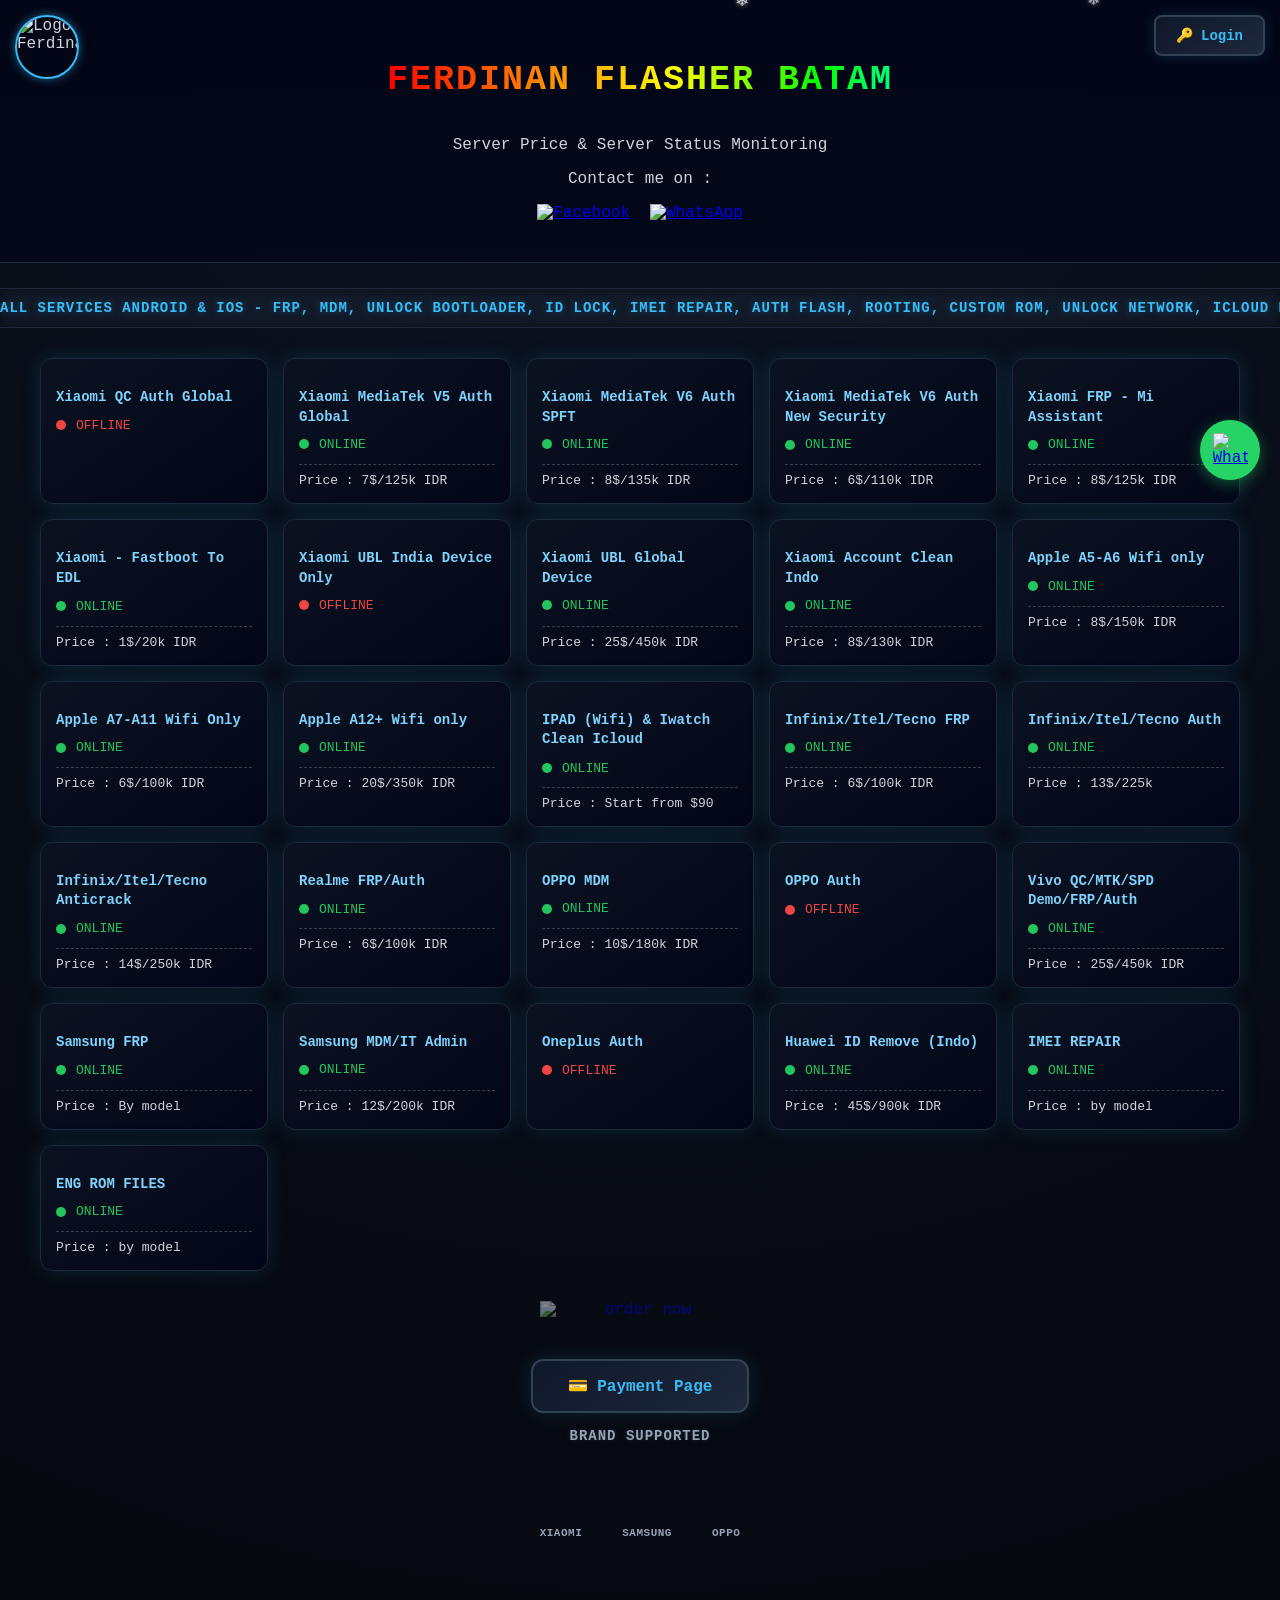
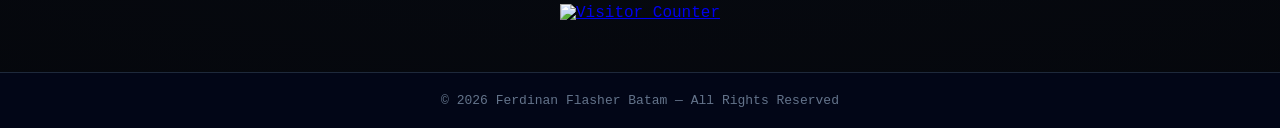
==== index.html @ 13a70eda "Update index.html" ====
<!DOCTYPE html>
<html lang="id">
<head>
    <meta charset="UTF-8">
    <meta name="viewport" content="width=device-width, initial-scale=1.0">
    <title>Ferdinan Flasher</title>
    <!-- Menghubungkan file CSS Eksternal -->
    <link rel="stylesheet" href="style.css">
</head>
<body>

    <!-- Background Player YouTube -->
    <div id="yt-background-player"></div>

    <!-- Logo Pojok Kiri Atas -->
    <img src="https://raw.githubusercontent.com/ferdinanflash/home/refs/heads/main/FB_IMG_1781070367755.jpg" alt="Logo Ferdinan" class="fixed-logo">

    <!-- Tombol Login Pojok Kanan Atas -->
    <a href="https://ferdinanflash.github.io/home/library" target="_blank" class="fixed-login-btn">
        🔑 Login
    </a>

    <!-- Header Section -->
    <div class="header">
        <div class="fire-wrapper">
            <h1 class="running-rgb-fire">Ferdinan Flasher Batam</h1>
        </div>
        <p>Server Price & Server Status Monitoring</p>
        <p>Contact me on :</p>
        
        <div class="social-media-container">
            <div class="social-media-row">
                <!-- Tombol Facebook -->
                <a href="https://facebook.com/GANTI_DENGAN_LINK_FB_KAMU" target="_blank" title="Facebook Ferdinan Flasher" class="social-btn">
                    <img src="https://upload.wikimedia.org/wikipedia/commons/b/b9/2023_Facebook_icon.svg" alt="Facebook">
                </a>

                <!-- Tombol WhatsApp -->
                <a href="https://wa.me/+6287846414300" target="_blank" title="WhatsApp Ferdinan Flasher" class="social-btn">
                    <img src="https://upload.wikimedia.org/wikipedia/commons/6/6b/WhatsApp.svg" alt="WhatsApp">
                </a>
            </div>
        </div>
    </div>

    <!-- Teks Berjalan (Marquee) -->
    <div class="marquee-container">
        <div class="marquee-content">
            ALL SERVICES ANDROID & IOS - FRP, MDM, UNLOCK BOOTLOADER, ID LOCK, IMEI REPAIR, AUTH FLASH, ROOTING, CUSTOM ROM, UNLOCK NETWORK, ICLOUD BYPASS     &nbsp;&bull;&nbsp; 
            ALL SERVICES ANDROID & IOS - FRP, MDM, UNLOCK BOOTLOADER, ID LOCK, IMEI REPAIR, AUTH FLASH, ROOTING, CUSTOM ROM, UNLOCK NETWORK, ICLOUD BYPASS &nbsp;&bull;&nbsp;
        </div>
    </div>

    <!-- Kontainer Utama List Layanan / Card -->
    <div class="container">
        <!-- === GRUP XIAOMI === -->
        <div class="card" style="animation-delay:0s">
            <h3>Xiaomi QC Auth Global</h3>
            <div class="status-row"><span class="led"></span><span class="status-text">OFFLINE</span></div>
            <div class="price">Price : 10$/180k IDR</div>
        </div>
        <div class="card" style="animation-delay:0.08s">
            <h3>Xiaomi MediaTek V5 Auth Global</h3>
            <div class="status-row"><span class="led"></span><span class="status-text">ONLINE</span></div>
            <div class="price">Price : 7$/125k IDR</div>
        </div>
        <div class="card" style="animation-delay:0.16s">
            <h3>Xiaomi MediaTek V6 Auth SPFT</h3>
            <div class="status-row"><span class="led"></span><span class="status-text">ONLINE</span></div>
            <div class="price">Price : 8$/135k IDR</div>
        </div>
        <div class="card" style="animation-delay:0.24s">
            <h3>Xiaomi MediaTek V6 Auth New Security</h3>
            <div class="status-row"><span class="led"></span><span class="status-text">ONLINE</span></div>
            <div class="price">Price : 6$/110k IDR</div>
        </div>
        <div class="card" style="animation-delay:0.32s">
            <h3>Xiaomi FRP - Mi Assistant</h3>
            <div class="status-row"><span class="led"></span><span class="status-text">ONLINE</span></div>
            <div class="price">Price : 8$/125k IDR</div>
        </div>
        <div class="card" style="animation-delay:0.4s">
            <h3>Xiaomi - Fastboot To EDL</h3>
            <div class="status-row"><span class="led"></span><span class="status-text">ONLINE</span></div>
            <div class="price">Price : 1$/20k IDR</div>
        </div>
        <div class="card" style="animation-delay:0.48s">
            <h3>Xiaomi UBL India Device Only</h3>
            <div class="status-row"><span class="led"></span><span class="status-text">OFFLINE</span></div>
            <div class="price">Price : 7$</div>
        </div>
        <div class="card" style="animation-delay:0.56s">
            <h3>Xiaomi UBL Global Device</h3>
            <div class="status-row"><span class="led"></span><span class="status-text">ONLINE</span></div>
            <div class="price">Price : 25$/450k IDR</div>
        </div>
        <div class="card" style="animation-delay:0.64s">
            <h3>Xiaomi Account Clean Indo</h3>
            <div class="status-row"><span class="led"></span><span class="status-text">ONLINE</span></div>
            <div class="price">Price : 8$/130k IDR</div>
        </div>

        <!-- === GRUP APPLE === -->
        <div class="card" style="animation-delay:0.72s">
            <h3>Apple A5-A6 Wifi only</h3>
            <div class="status-row"><span class="led"></span><span class="status-text">ONLINE</span></div>
            <div class="price">Price : 8$/150k IDR</div>
        </div>
        <div class="card" style="animation-delay:0.8s">
            <h3>Apple A7-A11 Wifi Only</h3>
            <div class="status-row"><span class="led"></span><span class="status-text">ONLINE</span></div>
            <div class="price">Price : 6$/100k IDR</div>
        </div>
        <div class="card" style="animation-delay:0.88s; cursor: pointer;" onclick="alert('Keterangan Apple A12+ Wifi:\n\n✔️ Only Support Hello Screen up to 18.7.2/26.1\n❌ Passcode Tidak Didukung')">
            <h3>Apple A12+ Wifi only</h3>
            <div class="status-row"><span class="led"></span><span class="status-text">ONLINE</span></div>
            <div class="price">Price : 20$/350k IDR</div>
        </div>
        <div class="card" style="animation-delay:0.96s">
            <h3>IPAD (Wifi) & Iwatch Clean Icloud</h3>
            <div class="status-row"><span class="led"></span><span class="status-text">ONLINE</span></div>
            <div class="price">Price : Start from $90</div>
        </div>

        <!-- === GRUP INFINIX / ITEL / TECNO === -->
        <div class="card" style="animation-delay:1.04s">
            <h3>Infinix/Itel/Tecno FRP</h3>
            <div class="status-row"><span class="led"></span><span class="status-text">ONLINE</span></div>
            <div class="price">Price : 6$/100k IDR</div>
        </div>
        <div class="card" style="animation-delay:1.12s">
            <h3>Infinix/Itel/Tecno Auth</h3>
            <div class="status-row"><span class="led"></span><span class="status-text">ONLINE</span></div>
            <div class="price">Price : 13$/225k</div>
        </div>
        <div class="card" style="animation-delay:1.2s">
            <h3>Infinix/Itel/Tecno Anticrack</h3>
            <div class="status-row"><span class="led"></span><span class="status-text">ONLINE</span></div>
            <div class="price">Price : 14$/250k IDR</div>
        </div>

        <!-- === GRUP OPPO & REALME === -->
        <div class="card" style="animation-delay:1.28s">
            <h3>Realme FRP/Auth</h3>
            <div class="status-row"><span class="led"></span><span class="status-text">ONLINE</span></div>
            <div class="price">Price : 6$/100k IDR</div>
        </div>
        <div class="card" style="animation-delay:1.36s">
            <h3>OPPO MDM</h3>
            <div class="status-row"><span class="led"></span><span class="status-text">ONLINE</span></div>
            <div class="price">Price : 10$/180k IDR</div>
        </div>
        <div class="card" style="animation-delay:1.44s">
            <h3>OPPO Auth</h3>
            <div class="status-row"><span class="led"></span><span class="status-text">OFFLINE</span></div>
            <div class="price">Price : 60$</div>
        </div>

        <!-- === GRUP VIVO === -->
        <div class="card" style="animation-delay:1.52s">
            <h3>Vivo QC/MTK/SPD Demo/FRP/Auth</h3>
            <div class="status-row"><span class="led"></span><span class="status-text">ONLINE</span></div>
            <div class="price">Price : 25$/450k IDR</div>
        </div>

        <!-- === GRUP SAMSUNG === -->
        <div class="card" style="animation-delay:1.6s">
            <h3>Samsung FRP</h3>
            <div class="status-row"><span class="led"></span><span class="status-text">ONLINE</span></div>
            <div class="price">Price : By model</div>
        </div>
        <div class="card" style="animation-delay:1.68s">
            <h3>Samsung MDM/IT Admin</h3>
            <div class="status-row"><span class="led"></span><span class="status-text">ONLINE</span></div>
            <div class="price">Price : 12$/200k IDR</div>
        </div>

        <!-- === BRAND LAIN & SERVICES UMUM === -->
        <div class="card" style="animation-delay:1.76s">
            <h3>Oneplus Auth</h3>
            <div class="status-row"><span class="led"></span><span class="status-text">OFFLINE</span></div>
            <div class="price">Price : By model</div>
        </div>
        <div class="card" style="animation-delay:1.84s">
            <h3>Huawei ID Remove (Indo)</h3>
            <div class="status-row"><span class="led"></span><span class="status-text">ONLINE</span></div>
            <div class="price">Price : 45$/900k IDR</div>
        </div>
        <div class="card" style="animation-delay:1.92s">
            <h3>IMEI REPAIR</h3>
            <div class="status-row"><span class="led"></span><span class="status-text">ONLINE</span></div>
            <div class="price">Price : by model</div>
        </div>
        <div class="card" style="animation-delay:2s">
            <h3>ENG ROM FILES</h3>
            <div class="status-row"><span class="led"></span><span class="status-text">ONLINE</span></div>
            <div class="price">Price : by model</div>
        </div>
    </div> 

    <!-- CTA Order GIF Banner -->
    <div class="order-banner-container">
        <a href="https://wa.me/+6287846414300" target="_blank">
            <img src="https://media1.giphy.com/media/v1.Y2lkPTc5MGI3NjExbWU4ajhjNzJ3ZTUwMXQ1ZGpicXI4NWhmcGw2NDlpZXA4bmI4ZnlrdiZlcD12MV9pbnRlcm5hbF9naWZfYnlfaWQmY3Q9Zw/f7BCWwgz5KaiY0tgpz/giphy.gif" alt="order now" class="order-now-gif">
        </a>
    </div>

    <!-- Bagian Pembayaran & Carousel Brand -->
    <div class="payment-page-container">
        <a href="https://ferdinanflash.github.io/home/Payment" target="_blank" class="btn-payment-page">
            💳 Payment Page
        </a>
        <div class="brand-title">
            Brand Supported
        </div>
    </div>

    <!-- Brand Carousel -->
    <div class="brand-carousel-container">
        <div class="brand-carousel-inner" id="brandCarousel">
            <div class="brand-group active">
                <div class="brand-item"><iconify-icon icon="simple-icons:xiaomi" style="color: #FF6700;"></iconify-icon><span>Xiaomi</span></div>
                <div class="brand-item"><iconify-icon icon="simple-icons:samsung" style="color: #1428A0;"></iconify-icon><span>Samsung</span></div>
                <div class="brand-item"><iconify-icon icon="simple-icons:oppo" style="color: #00925A;"></iconify-icon><span>OPPO</span></div>
            </div>
            <div class="brand-group">
                <div class="brand-item"><iconify-icon icon="simple-icons:oneplus" style="color: #F50514;"></iconify-icon><span>OnePlus</span></div>
                <div class="brand-item"><iconify-icon icon="simple-icons:realme" style="color: #FFC915;"></iconify-icon><span>Realme</span></div>
                <div class="brand-item"><iconify-icon icon="simple-icons:vivo" style="color: #415FFF;"></iconify-icon><span>Vivo</span></div>
            </div>
            <div class="brand-group">
                <div class="brand-item"><div class="logo-infinix-custom">Infinix</div></div>
                <div class="brand-item">
                    <div class="logo-itel-box">
                        <svg class="itel-curve curve-top" viewBox="0 0 100 20">
                            <path d="M 5,18 Q 45,2 95,12" fill="none" stroke="#D61C23" stroke-width="2.5" stroke-linecap="round"/>
                        </svg>
                        <div class="logo-itel-text">itel</div>
                        <svg class="itel-curve curve-bottom" viewBox="0 0 100 25">
                            <path d="M 5,5 Q 55,22 80,10 L 50,22 L 40,12" fill="none" stroke="#D61C23" stroke-width="2.5" stroke-linecap="round" stroke-linejoin="round"/>
                        </svg>
                    </div>
                </div>
                <div class="brand-item">
                    <div class="logo-tecno-custom">
                        <svg viewBox="0 0 420 80" width="105" height="24">
                            <path d="M0,0 H50 V18 H34 V80 H16 V18 H0 Z M65,0 H115 V15 H83 V32 H110 V47 H83 V65 H115 V80 H65 Z M175,15 C160,15 148,25 148,40 C148,55 160,65 175,65 C188,65 195,58 198,52 L212,61 C205,73 192,80 174,80 C142,80 130,58 130,40 C130,22 145,0 175,0 C194,0 207,8 213,20 L198,30 C194,22 186,15 175,15 Z M228,0 H246 L278,46 V0 H296 V80 H280 L246,32 V80 H228 Z M320,40 C320,15 338,0 365,0 C392,0 410,15 410,40 C410,65 392,80 365,80 C338,80 320,65 320,40 Z M338,40 C338,55 348,65 365,65 C382,65 392,55 392,40 C392,25 382,15 365,15 C348,15 338,25 338,40 Z" fill="#0076E3"/>
                        </svg>
                    </div>
                </div>
            </div>
            <div class="brand-group">
                <div class="brand-item"><iconify-icon icon="simple-icons:asus" style="color: #00539B;"></iconify-icon><span>ASUS</span></div>
                <div class="brand-item"><iconify-icon icon="simple-icons:nothing" style="color: #FFFFFF;"></iconify-icon><span>Nothing</span></div>
                <div class="brand-item"><iconify-icon icon="simple-icons:lg" style="color: #A50034;"></iconify-icon><span>LG</span></div>
            </div>
            <div class="brand-group">
                <div class="brand-item"><iconify-icon icon="simple-icons:nokia" style="color: #1241C6;"></iconify-icon><span>Nokia</span></div>
                <div class="brand-item"><iconify-icon icon="simple-icons:huawei" style="color: #FF0000;"></iconify-icon><span>Huawei</span></div>
                <div class="brand-item"><iconify-icon icon="simple-icons:honor" style="color: #FFFFFF;"></iconify-icon><span>Honor</span></div>
            </div>
            <div class="brand-group">
                <div class="brand-item"><iconify-icon icon="simple-icons:sony" style="color: #FFFFFF;"></iconify-icon><span>Xperia</span></div>
                <div class="brand-item"><iconify-icon icon="simple-icons:zte" style="color: #005AA5;"></iconify-icon><span>ZTE</span></div>
                <div class="brand-item"><iconify-icon icon="simple-icons:apple" style="color: #D1D5DB;"></iconify-icon><span>Apple</span></div>
            </div>
            <div class="brand-group">
                <div class="brand-item"><iconify-icon icon="flat-color-icons:google" style="font-size: 38px;"></iconify-icon><span>Pixel</span></div>
                <div class="brand-item"><iconify-icon icon="simple-icons:motorola" style="color: #00AEEF;"></iconify-icon><span>Moto</span></div>
                <div class="brand-item"><iconify-icon icon="simple-icons:tcl" style="color: #E21919;"></iconify-icon><span>TCL</span></div>
            </div>
        </div>
    </div>

    <!-- Visitor Counter -->
    <div class="counter-wrapper">
        <a href="https://www.hitwebcounter.com/" target="_blank" rel="noopener">
            <img src="https://www.hitwebcounter.com/counter/counter.php?page=21504287&amp;style=0019&amp;nbdigits=5&amp;type=page" alt="Visitor Counter" decoding="async" class="counter-img" />
        </a>
    </div>

    <!-- Floating WhatsApp Button -->
    <a href="https://wa.me/+6287846414300" target="_blank" class="floating-wa-btn" title="Chat via WhatsApp">
        <img src="https://upload.wikimedia.org/wikipedia/commons/6/6b/WhatsApp.svg" alt="WhatsApp">
    </a>

    <!-- Footer -->
    <div class="footer">
        © 2026 Ferdinan Flasher Batam — All Rights Reserved
    </div>

    <!-- Element Wadah Salju JQuery/Vanila alternatif -->
    <div class="snow-container" id="snow"></div>

    <!-- Load CDN Icons & Logika Aplikasi JS -->
    <script src="https://code.iconify.design/iconify-icon/2.1.0/iconify-icon.min.js"></script>
        <script src="script.js?v=2"></script>
</body>
</html>
---- style.css ----
/* ==========================================
   GLOBAL STYLE & RESET
   ========================================== */
body {
    background: radial-gradient(circle at top, #0b1220, #05070c);
    color: #d1d5db;
    font-family: 'Segoe UI', monospace;
    margin: 0;
}

/* Kontainer Utama Salju */
.snow-container {
    position: fixed;
    top: 0;
    left: 0;
    width: 100%;
    height: 100%;
    z-index: 9999; 
    pointer-events: none; 
    overflow: hidden;
}

/* Butiran salju */
.snowflake {
    position: absolute;
    top: -10px;
    color: #fff;
    font-family: Arial, sans-serif;
    user-select: none;
    pointer-events: none;
    text-shadow: 0 0 5px rgba(255, 255, 255, 0.8); 
    animation: fall linear infinite;
}

@keyframes fall {
    0% { transform: translateY(0) translateX(0); opacity: 0; }
    10% { opacity: 1; }
    90% { opacity: 1; }
    100% { transform: translateY(105vh) translateX(50px); opacity: 0; }
}

/* ==========================================
   HEADER & FLOATING BUTTONS
   ========================================== */
.fixed-logo {
    position: fixed;
    top: 15px;
    left: 15px;
    z-index: 10000;
    width: 60px; 
    height: 60px;
    object-fit: cover;
    border-radius: 50%; 
    border: 2px solid #38bdf8;
    box-shadow: 0 0 10px rgba(56,189,248,.5);
}

.fixed-login-btn {
    position: fixed;
    top: 15px;
    right: 15px;
    z-index: 10000;
    display: inline-flex;
    align-items: center;
    gap: 8px;
    background: linear-gradient(145deg, #0f172a, #1e293b);
    color: #38bdf8;
    border: 2px solid #334155;
    padding: 10px 20px;
    font-size: 14px;
    font-weight: bold;
    text-decoration: none;
    border-radius: 8px;
    box-shadow: 0 0 15px rgba(56,189,248,.15);
    transition: all 0.3s ease;
}

.fixed-login-btn:hover {
    color: #fff;
    background: #0f172a;
    border-color: #38bdf8;
    transform: translateY(-2px);
    box-shadow: 0 0 20px rgba(56,189,248,.4);
}

.fixed-login-btn:active { transform: translateY(0); }

.header {
    text-align: center;
    padding: 40px 20px;
    background: linear-gradient(180deg, #020617, #020617cc);
    border-bottom: 1px solid #1e293b;
}

.social-media-container {
    margin-top: 15px; 
    display: flex; 
    flex-direction: column; 
    align-items: center; 
    gap: 5px;
}

.social-media-row {
    display: flex; 
    justify-content: center; 
    gap: 20px;
}

.social-btn {
    transition: transform 0.2s; 
    display: inline-block;
}

.social-btn:hover {
    transform: scale(1.1);
}

.social-btn img {
    width: 35px; 
    height: 35px; 
    vertical-align: middle;
}

/* RGB FIRE EFFECT */
.fire-wrapper {
    padding: 20px 0;
    display: inline-block;
}

.running-rgb-fire {
    font-size: 35px; 
    margin: 0;
    font-weight: 900;
    text-transform: uppercase;
    letter-spacing: 2px;
    position: relative;
    background: linear-gradient(to right, #ff0000, #ff7f00, #ffff00, #00ff00, #00ffff, #0000ff, #8b00ff, #ff0000);
    background-size: 200% auto;
    -webkit-background-clip: text;
    -webkit-text-fill-color: transparent;
    background-clip: text;
    text-fill-color: transparent;
    animation: runningLED 4s linear infinite, fireFlicker 1.5s ease-in-out infinite alternate;
}

@keyframes runningLED {
    0% { background-position: 0% center; }
    100% { background-position: 200% center; }
}

@keyframes fireFlicker {
    0% { text-shadow: 0 -2px 4px rgba(255, 80, 0, 0.6), 0 -4px 10px rgba(255, 150, 0, 0.4), 0 -10px 20px rgba(255, 200, 0, 0.2), 0 -16px 35px rgba(255, 0, 0, 0.4); }
    50% { text-shadow: 0 -3px 5px rgba(255, 80, 0, 0.7), 2px -6px 12px rgba(255, 130, 0, 0.5), -2px -12px 25px rgba(255, 220, 0, 0.3), 0 -22px 45px rgba(255, 50, 0, 0.5); }
    100% { text-shadow: 0 -1px 3px rgba(255, 80, 0, 0.6), -1px -5px 9px rgba(255, 160, 0, 0.4), 1px -8px 18px rgba(255, 180, 0, 0.2), 0 -14px 30px rgba(255, 0, 0, 0.3); }
}

/* MARQUEE RUNNING TEXT */
.marquee-container {
    width: 100%;
    overflow: hidden;
    white-space: nowrap;
    margin-top: 25px;
    background: rgba(30, 41, 59, 0.4); 
    border-top: 1px solid #1e293b;
    border-bottom: 1px solid #1e293b;
    padding: 10px 0;
    box-shadow: inset 0 0 10px rgba(0, 0, 0, 0.5);
}

.marquee-content {
    display: inline-block;
    font-size: 14px;
    font-weight: bold;
    color: #38bdf8; 
    letter-spacing: 1px;
    animation: marquee 25s linear infinite;
    text-shadow: 0 0 8px rgba(56, 189, 248, 0.3);
}

@keyframes marquee {
    0% { transform: translateX(0%); }
    100% { transform: translateX(-50%); }
}

/* ==========================================
   CONTAINER & CARDS LAYOUT
   ========================================== */
.container {
    max-width: 1200px;
    margin: 30px auto;
    padding: 0 20px;
    display: grid;
    grid-template-columns: repeat(auto-fill, minmax(210px, 1fr)); 
    gap: 15px; 
}

.card {
    background: linear-gradient(145deg, #0b1220, #020617);
    border: 1px solid #1e293b;
    border-radius: 12px;
    padding: 15px; 
    box-shadow: 0 0 20px rgba(56,189,248,.15);
    animation: fadeUp .6s ease forwards;
    transition: .3s;
    position: relative;
    overflow: hidden;
    opacity: 0;
}

@keyframes fadeUp {
    from { opacity:0; transform: translateY(25px); }
    to { opacity:1; transform: translateY(0); }
}

.card:hover {
    transform: translateY(-6px) scale(1.02);
    box-shadow: 0 0 30px rgba(56,189,248,.4);
    animation: breathe 1.6s infinite;
}

@keyframes breathe {
    0% { box-shadow: 0 0 15px rgba(56,189,248,.25); }
    50% { box-shadow: 0 0 35px rgba(56,189,248,.6); }
    100% { box-shadow: 0 0 15px rgba(56,189,248,.25); }
}

.card h3 {
    font-size: 14px; 
    color: #7dd3fc;
    margin-bottom: 10px;
    line-height: 1.4;
}

.price {
    margin-top: 12px;
    padding-top: 8px;
    border-top: 1px dashed #334155;
    font-size: 13px;
}

.price span { color: #60a5fa; }

/* Refleksi Cahaya Card */
.card::before {
    content: "";
    position: absolute;
    inset: 0;
    background: linear-gradient(120deg, transparent, rgba(56,189,248,0.15), transparent);
    transform: translateX(-100%);
    transition: 0.6s;
}
.card:hover::before { transform: translateX(100%); }

/* ==========================================
   STATUS INDICATOR (LED AUTOMATION)
   ========================================== */
.status-row {
    display: flex;
    align-items: center;
    gap: 10px;
    margin-top: 6px;
}

.led {
    width: 10px;
    height: 10px;
    border-radius: 50%;
    background: #64748b; 
}

.status-text { font-size: 13px; }

/* Dynamic Injected LED status via JS */
.led.online { background: #22c55e; animation: ledPulseGreen 1.5s infinite; }
.status-text.online { color: #22c55e; }

.led.offline { background: #ef4444; animation: ledPulseRed 1.5s infinite; }
.status-text.offline { color: #ef4444; }

@keyframes ledPulseGreen {
    0% { box-shadow: 0 0 5px #22c55e; }
    50% { box-shadow: 0 0 15px #22c55e, 0 0 30px #22c55e; }
    100% { box-shadow: 0 0 5px #22c55e; }
}
@keyframes ledPulseRed {
    0% { box-shadow: 0 0 5px #ef4444; }
    50% { box-shadow: 0 0 15px #ef4444, 0 0 30px #ef4444; }
    100% { box-shadow: 0 0 5px #ef4444; }
}

/* ==========================================
   PAYMENT & ORDER SECTION
   ========================================== */
.order-banner-container {
    text-align: center; 
    margin: 20px 0;
}

.order-now-gif {
    opacity: 0.5; 
    display: inline-block; 
    width: 200px;
}

.payment-page-container {
    text-align: center;
    margin: 40px auto;
    padding: 0 20px;
}

.btn-payment-page {
    display: inline-flex;
    align-items: center;
    gap: 10px;
    background: linear-gradient(145deg, #0f172a, #1e293b);
    color: #38bdf8;
    border: 2px solid #334155;
    padding: 15px 35px;
    font-size: 16px;
    font-weight: bold;
    text-decoration: none;
    border-radius: 12px;
    box-shadow: 0 0 20px rgba(56,189,248,.15);
    transition: all 0.3s ease;
}

.btn-payment-page:hover {
    color: #fff;
    background: #0f172a;
    border-color: #38bdf8;
    transform: translateY(-3px);
    box-shadow: 0 0 25px rgba(56,189,248,.5);
}

.btn-payment-page:active { transform: translateY(-1px); }

.brand-title {
    margin-top: 15px; 
    font-size: 14px; 
    font-weight: bold; 
    color: #94a3b8; 
    letter-spacing: 1px; 
    text-transform: uppercase; 
    text-shadow: 0 0 5px rgba(148, 163, 184, 0.2);
}

/* ==========================================
   BRAND LOGO CUSTOMS & CAROUSEL
   ========================================== */
.logo-infinix-custom {
    font-family: -apple-system, BlinkMacSystemFont, "Segoe UI", Roboto, Arial, sans-serif;
    font-size: 28px;
    font-weight: bold;
    color: #000000;
    letter-spacing: -0.5px;
    background: #ffffff;
    padding: 2px 14px;
    border-radius: 4px;
    box-shadow: 0 0 8px rgba(255,255,255,0.2);
}

.logo-itel-box {
    position: relative;
    width: 90px;
    height: 52px;
    display: flex;
    flex-direction: column;
    align-items: center;
    justify-content: center;
    background: #ffffff;
    border-radius: 6px;
    padding: 0 8px;
    box-shadow: 0 0 8px rgba(255,255,255,0.2);
}

.logo-itel-text {
    font-family: "Trebuchet MS", sans-serif;
    font-size: 24px;
    font-weight: bold;
    font-style: italic;
    color: #D61C23;
    letter-spacing: -1px;
    line-height: 1;
    margin-top: -2px;
}

.itel-curve { position: absolute; width: 85%; left: 7.5%; }
.curve-top { top: 4px; height: 12px; }
.curve-bottom { bottom: -1px; height: 16px; }

.logo-tecno-custom {
    background: #ffffff;
    padding: 8px 12px;
    border-radius: 4px;
    display: flex;
    align-items: center;
    justify-content: center;
    box-shadow: 0 0 8px rgba(255,255,255,0.2);
}

.brand-carousel-container {
    max-width: 500px;
    margin: 25px auto 30px auto;
    overflow: hidden;
    position: relative;
    height: 90px;
}

.brand-carousel-inner { position: relative; width: 100%; height: 100%; }

.brand-group {
    position: absolute;
    top: 0;
    left: 0;
    width: 100%;
    height: 100%;
    display: flex;
    justify-content: center;
    align-items: center;
    gap: 40px;
    opacity: 0;
    transform: scale(0.95);
    transition: opacity 0.6s ease-in-out, transform 0.6s ease-in-out;
    pointer-events: none;
}

.brand-group.active { opacity: 1; transform: scale(1); pointer-events: auto; }
.brand-item { display: flex; flex-direction: column; align-items: center; justify-content: center; transition: transform 0.3s; }
.brand-item:hover { transform: translateY(-5px); }
.brand-item iconify-icon { font-size: 38px; filter: drop-shadow(0 0 4px rgba(255, 255, 255, 0.15)); }
.brand-item span { color: #94a3b8; font-size: 11px; font-weight: 600; letter-spacing: 0.5px; text-transform: uppercase; margin-top: 8px; }

/* Counter styling */
.counter-wrapper {
    text-align: center;
    margin: 15px auto;
}
.counter-img {
    border: 0;
    max-width: 100%;
    height: auto;
}

/* ==========================================
   FLOATING WHATSAPP BUTTON (MENGAMBANG)
   ========================================== */
.floating-wa-btn {
    position: fixed;
    right: 20px;
    top: 50%;
    transform: translateY(-50%);
    z-index: 10005; 
    background-color: #25d366;
    width: 60px;
    height: 60px;
    border-radius: 50%;
    display: flex;
    align-items: center;
    justify-content: center;
    box-shadow: 0 4px 15px rgba(37, 211, 102, 0.4);
    transition: all 0.3s ease;
    animation: waBreathe 2s infinite;
}

.floating-wa-btn img { width: 35px; height: 35px; }
.floating-wa-btn:hover { background-color: #20ba5a; transform: translateY(-50%) scale(1.1); box-shadow: 0 4px 25px rgba(37, 211, 102, 0.7); }
.floating-wa-btn:active { transform: translateY(-50%) scale(0.95); }

@keyframes waBreathe {
    0% { box-shadow: 0 0 0 0 rgba(37, 211, 102, 0.5); }
    70% { box-shadow: 0 0 0 15px rgba(37, 211, 102, 0); }
    100% { box-shadow: 0 0 0 0 rgba(37, 211, 102, 0); }
}

.footer {
    margin-top: 50px;
    padding: 20px;
    text-align: center;
    border-top: 1px solid #1e293b;
    background: #020617;
    color: #64748b;
    font-size: 13px;
}

#yt-background-player {
    position: fixed;
    top: -9999px;
    left: -9999px;
    width: 0;
    height: 0;
    opacity: 0;
    pointer-events: none;
}


/* ==========================================
   RESPONSIVE MEDIA QUERIES (MOBILE SCREEN)
   ========================================== */
@media (max-width: 480px) {
    .fixed-logo { width: 45px; height: 45px; top: 10px; left: 10px; }
    .fixed-login-btn { padding: 6px 14px; font-size: 12px; top: 10px; right: 10px; }
    .brand-carousel-container { max-width: 100%; }
    .brand-group { gap: 20px; }
    .brand-item iconify-icon { font-size: 32px; }
    .brand-item span { font-size: 10px; }
    .logo-infinix-custom { font-size: 22px; padding: 2px 8px; }
    .logo-itel-box { width: 75px; height: 42px; }
    .logo-itel-text { font-size: 18px; }
    .logo-tecno-custom { padding: 6px 8px; }
    .logo-tecno-custom svg { width: 80px; height: 18px; }
    .floating-wa-btn { right: 15px; width: 50px; height: 50px; }
    .floating-wa-btn img { width: 28px; height: 28px; }
}
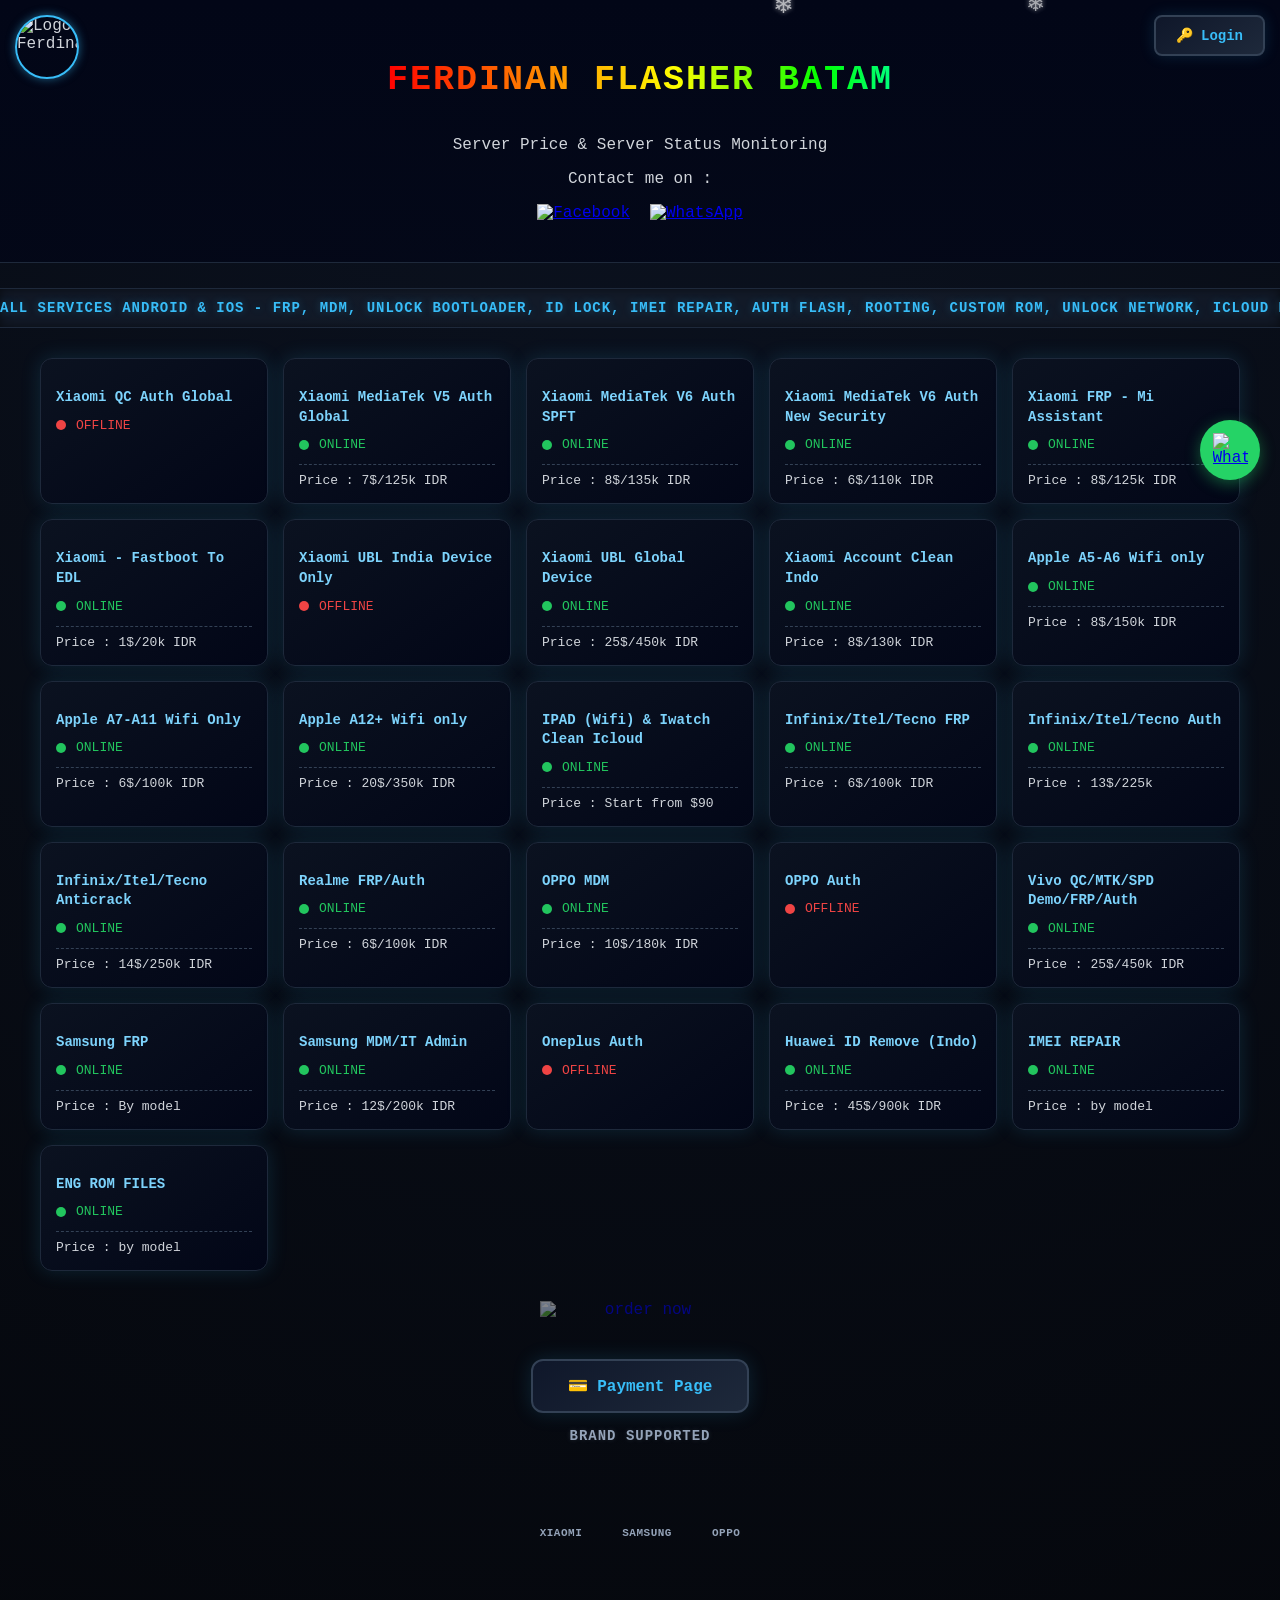
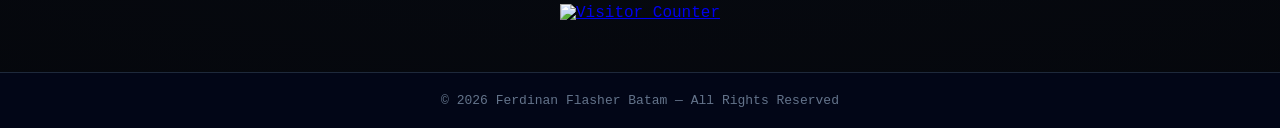
==== commit 47600910: "Update index.html" ====
--- a/index.html
+++ b/index.html
@@ -294,6 +294,6 @@
 
     <!-- Load CDN Icons & Logika Aplikasi JS -->
     <script src="https://code.iconify.design/iconify-icon/2.1.0/iconify-icon.min.js"></script>
-        <script src="script.js?v=2"></script>
+        <script src="script.js?v=3"></script>
 </body>
 </html>
--- a/style.css
+++ b/style.css
@@ -200,12 +200,13 @@
     border-radius: 12px;
     padding: 15px; 
     box-shadow: 0 0 20px rgba(56,189,248,.15);
-    animation: fadeUp .6s ease forwards;
+    animation: fadeUp .6s ease both; /* Diubah dari forwards menjadi both */
     transition: .3s;
     position: relative;
     overflow: hidden;
-    opacity: 0;
-}
+    opacity: 1; /* Diubah dari 0 menjadi 1 agar kartu tidak hilang saat di-klik */
+}
+
 
 @keyframes fadeUp {
     from { opacity:0; transform: translateY(25px); }
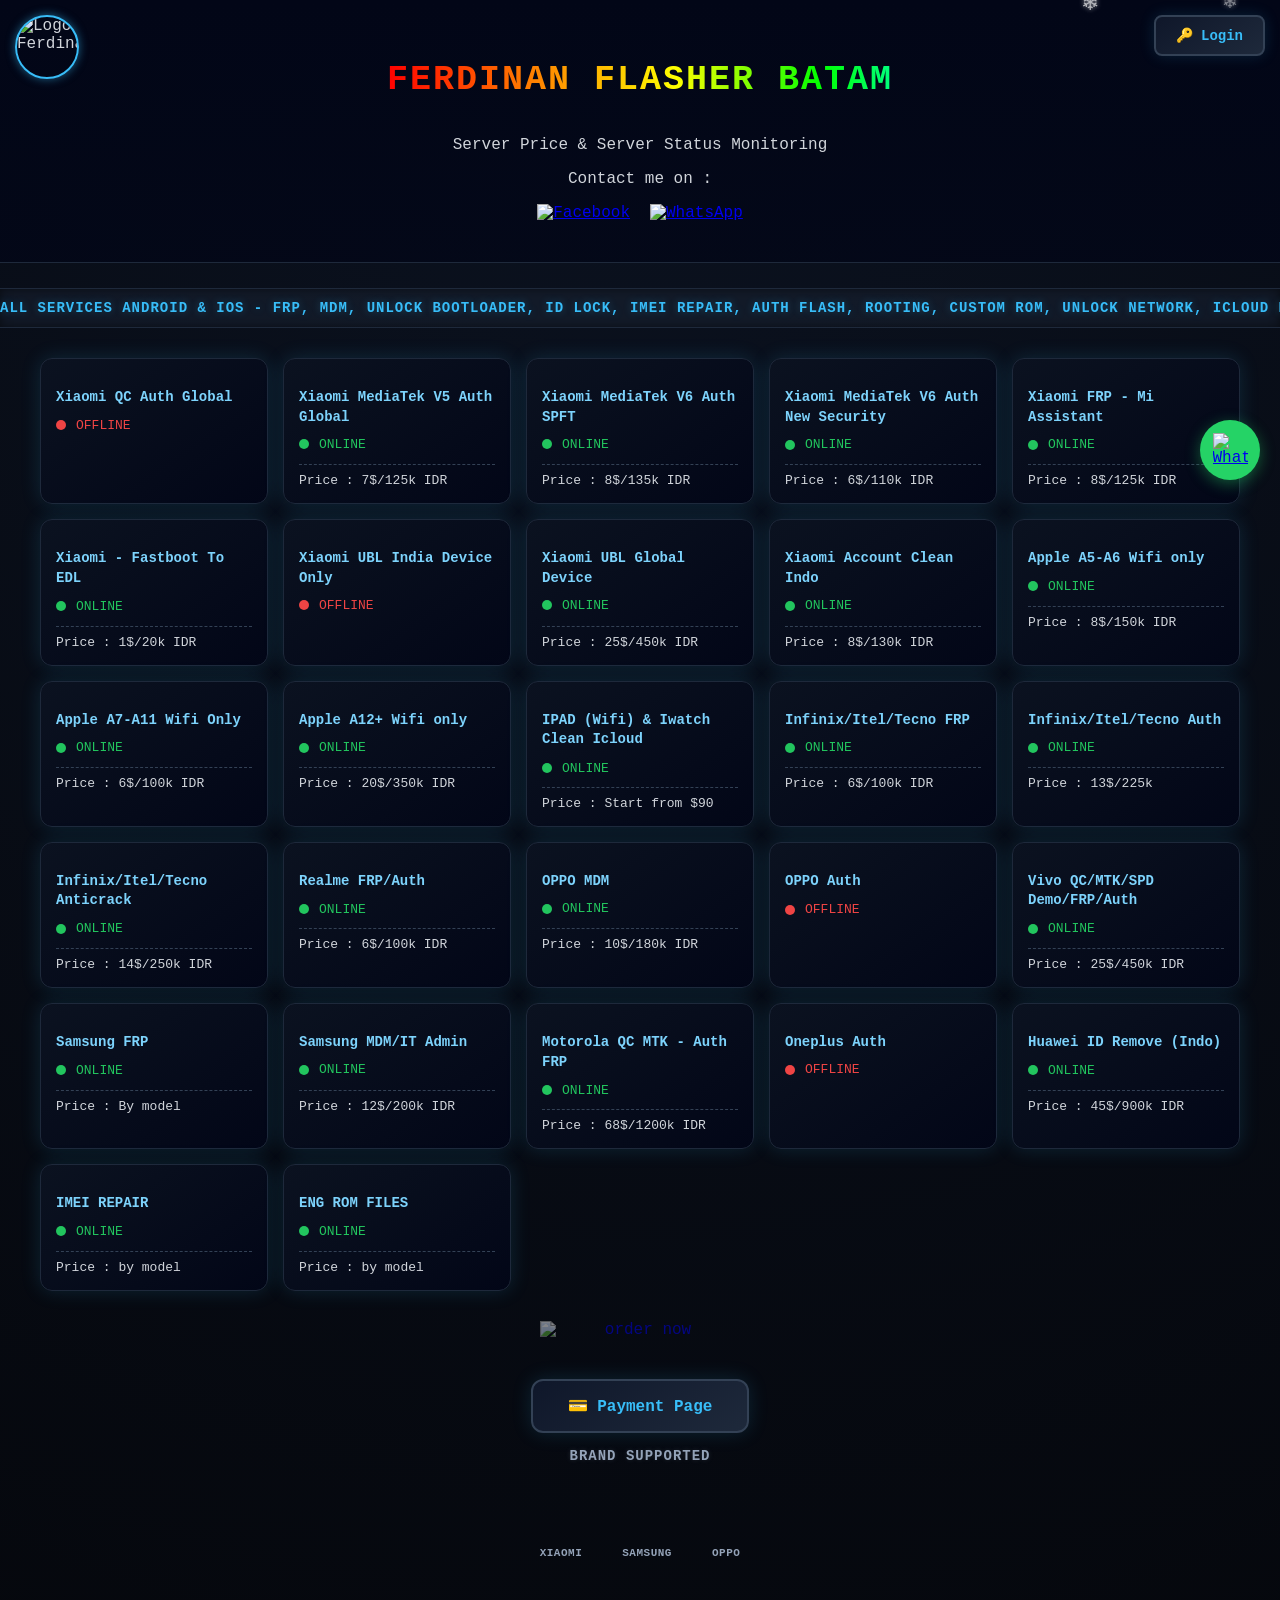
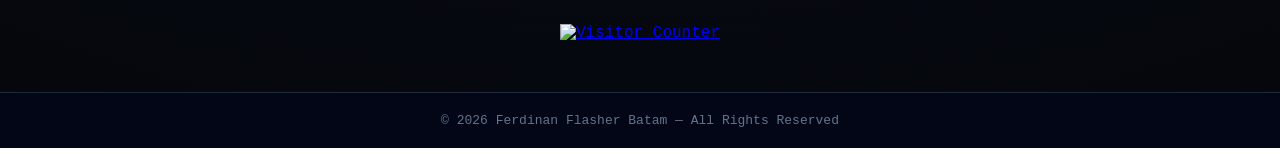
==== commit e753faff: "Update index.html" ====
--- a/index.html
+++ b/index.html
@@ -176,6 +176,12 @@
         </div>
 
         <!-- === BRAND LAIN & SERVICES UMUM === -->
+                <!-- === GRUP MOTOROLA === -->
+        <div class="card" style="animation-delay:2.08s">
+            <h3>Motorola QC MTK - Auth FRP</h3>
+            <div class="status-row"><span class="led"></span><span class="status-text">ONLINE</span></div>
+            <div class="price">Price : 68$/1200k IDR</div>
+        </div>
         <div class="card" style="animation-delay:1.76s">
             <h3>Oneplus Auth</h3>
             <div class="status-row"><span class="led"></span><span class="status-text">OFFLINE</span></div>
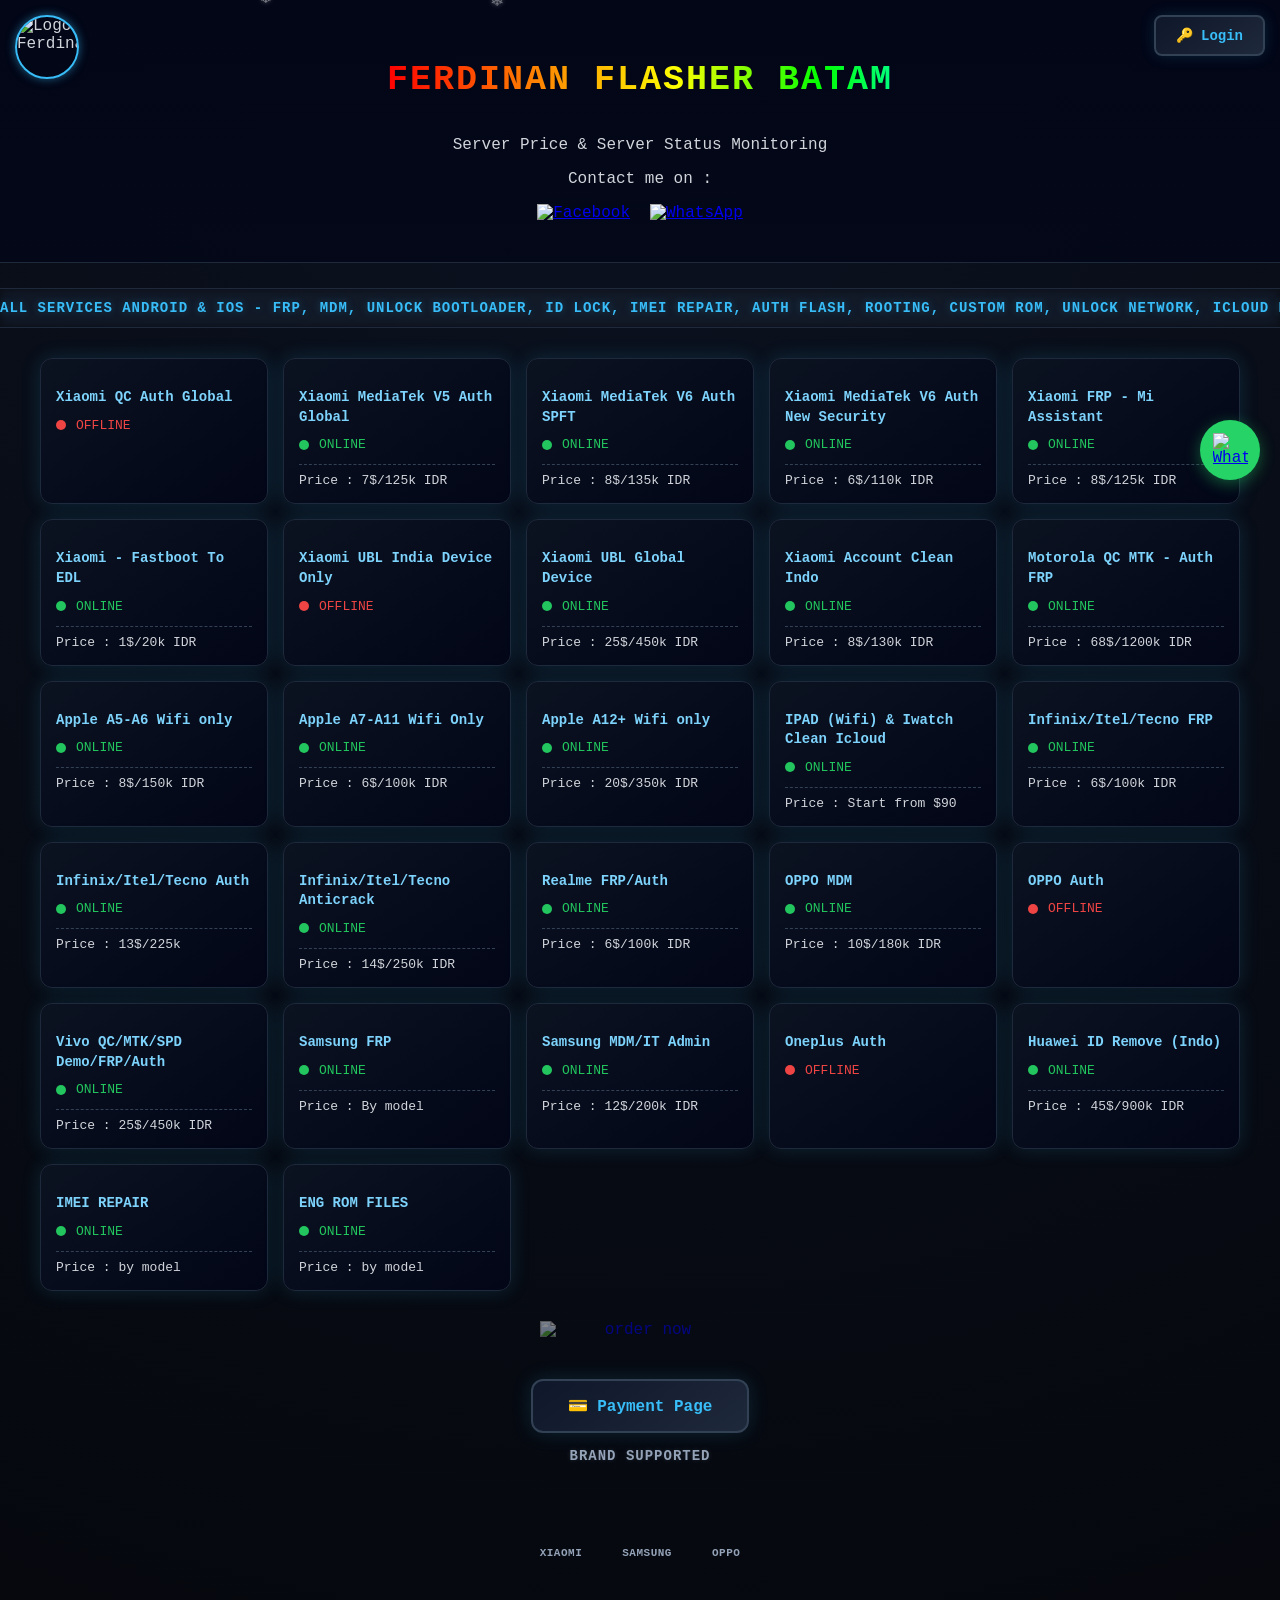
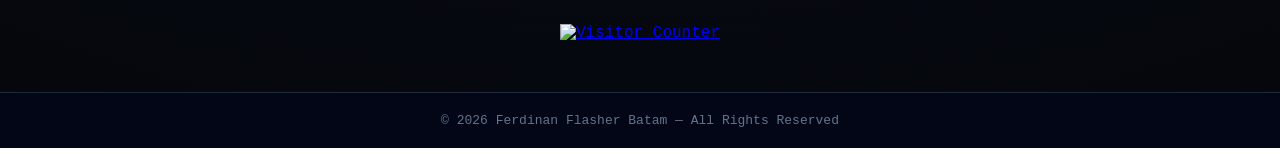
==== commit 78640bd1: "Update index.html" ====
--- a/index.html
+++ b/index.html
@@ -99,7 +99,11 @@
             <div class="status-row"><span class="led"></span><span class="status-text">ONLINE</span></div>
             <div class="price">Price : 8$/130k IDR</div>
         </div>
-
+<div class="card" style="animation-delay:2.08s">
+            <h3>Motorola QC MTK - Auth FRP</h3>
+            <div class="status-row"><span class="led"></span><span class="status-text">ONLINE</span></div>
+            <div class="price">Price : 68$/1200k IDR</div>
+        </div>
         <!-- === GRUP APPLE === -->
         <div class="card" style="animation-delay:0.72s">
             <h3>Apple A5-A6 Wifi only</h3>
@@ -177,11 +181,6 @@
 
         <!-- === BRAND LAIN & SERVICES UMUM === -->
                 <!-- === GRUP MOTOROLA === -->
-        <div class="card" style="animation-delay:2.08s">
-            <h3>Motorola QC MTK - Auth FRP</h3>
-            <div class="status-row"><span class="led"></span><span class="status-text">ONLINE</span></div>
-            <div class="price">Price : 68$/1200k IDR</div>
-        </div>
         <div class="card" style="animation-delay:1.76s">
             <h3>Oneplus Auth</h3>
             <div class="status-row"><span class="led"></span><span class="status-text">OFFLINE</span></div>
@@ -300,6 +299,6 @@
 
     <!-- Load CDN Icons & Logika Aplikasi JS -->
     <script src="https://code.iconify.design/iconify-icon/2.1.0/iconify-icon.min.js"></script>
-        <script src="script.js?v=3"></script>
+        <script src="script.js?v=4"></script>
 </body>
 </html>
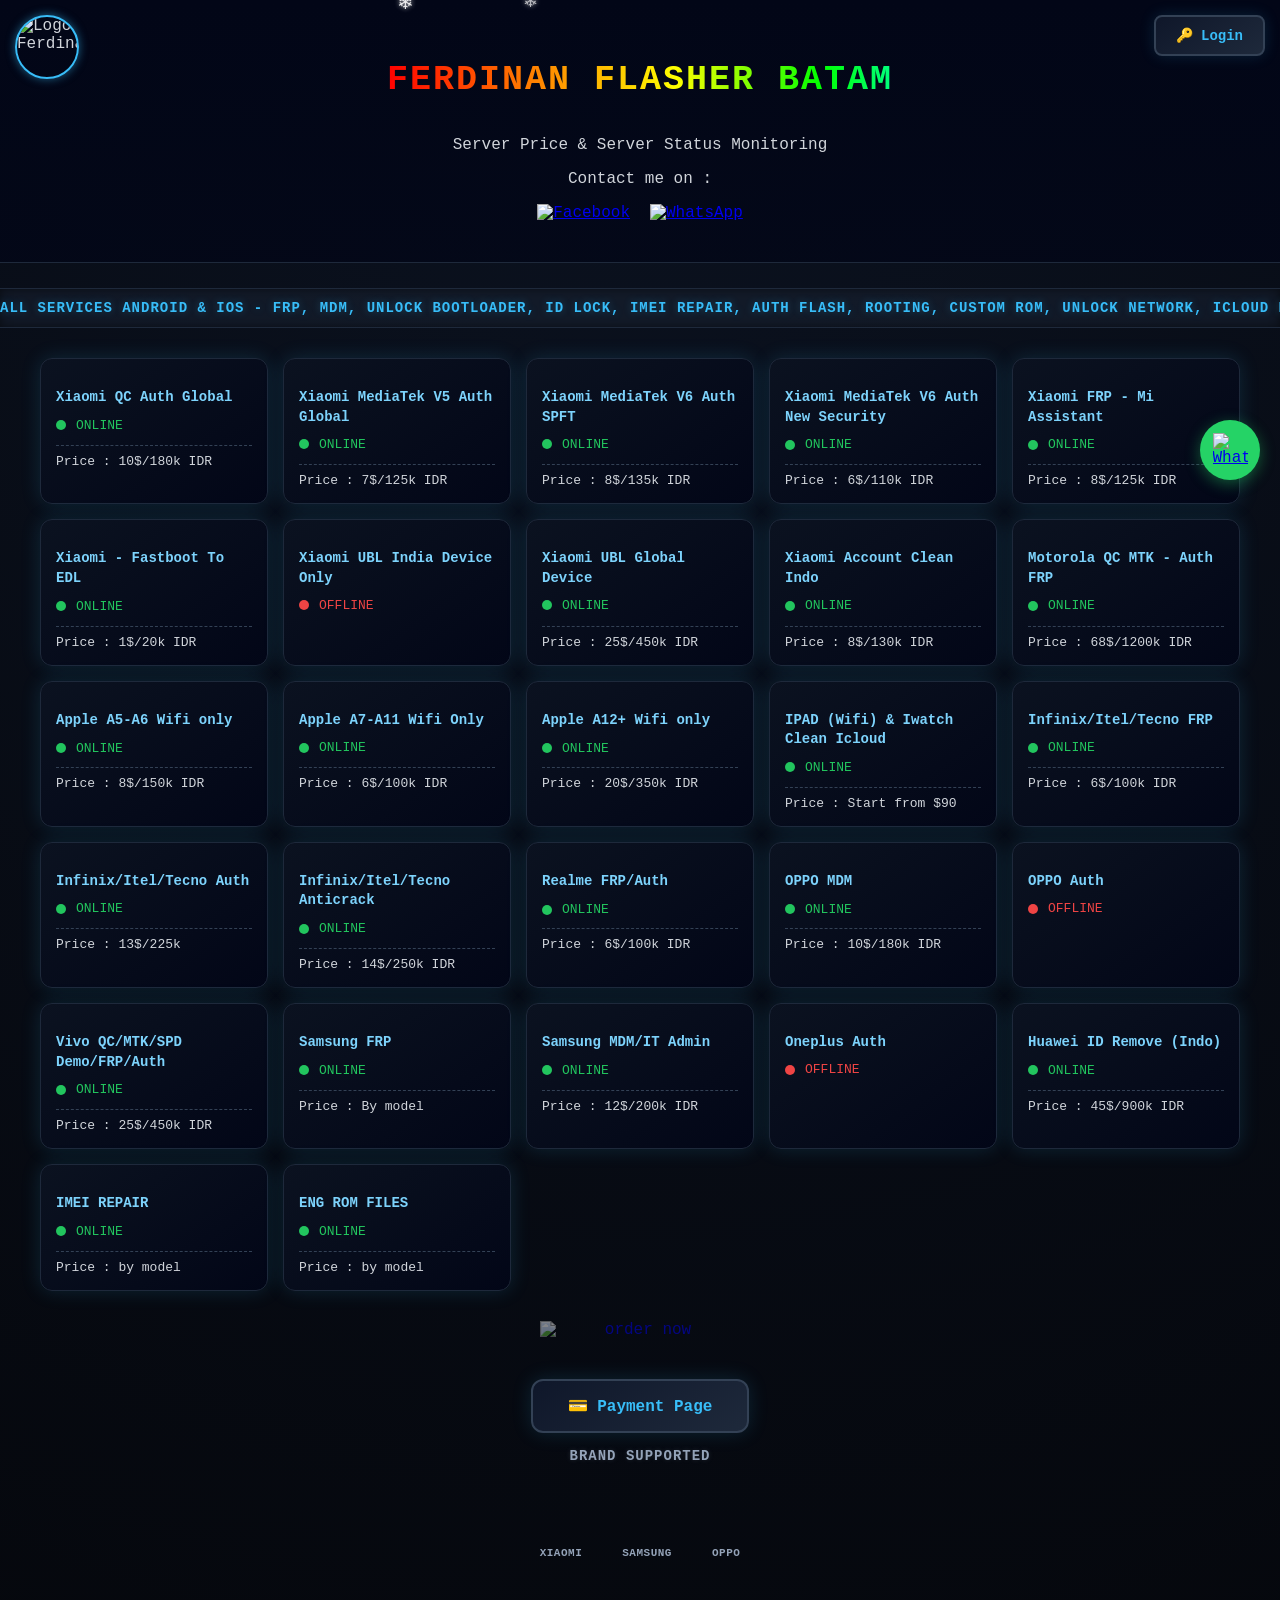
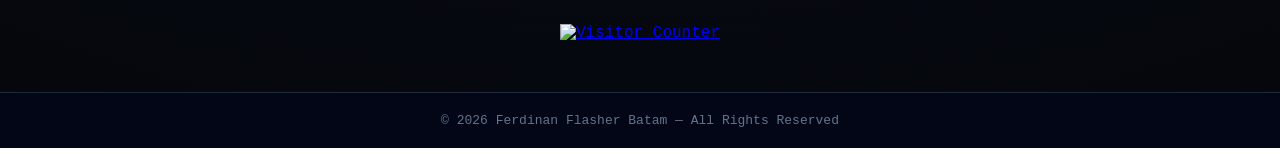
==== commit 4a954ce2: "Update index.html" ====
--- a/index.html
+++ b/index.html
@@ -56,7 +56,7 @@
         <!-- === GRUP XIAOMI === -->
         <div class="card" style="animation-delay:0s">
             <h3>Xiaomi QC Auth Global</h3>
-            <div class="status-row"><span class="led"></span><span class="status-text">OFFLINE</span></div>
+            <div class="status-row"><span class="led"></span><span class="status-text">ONLINE</span></div>
             <div class="price">Price : 10$/180k IDR</div>
         </div>
         <div class="card" style="animation-delay:0.08s">
@@ -299,6 +299,6 @@
 
     <!-- Load CDN Icons & Logika Aplikasi JS -->
     <script src="https://code.iconify.design/iconify-icon/2.1.0/iconify-icon.min.js"></script>
-        <script src="script.js?v=4"></script>
+        <script src="script.js?v=5"></script>
 </body>
 </html>
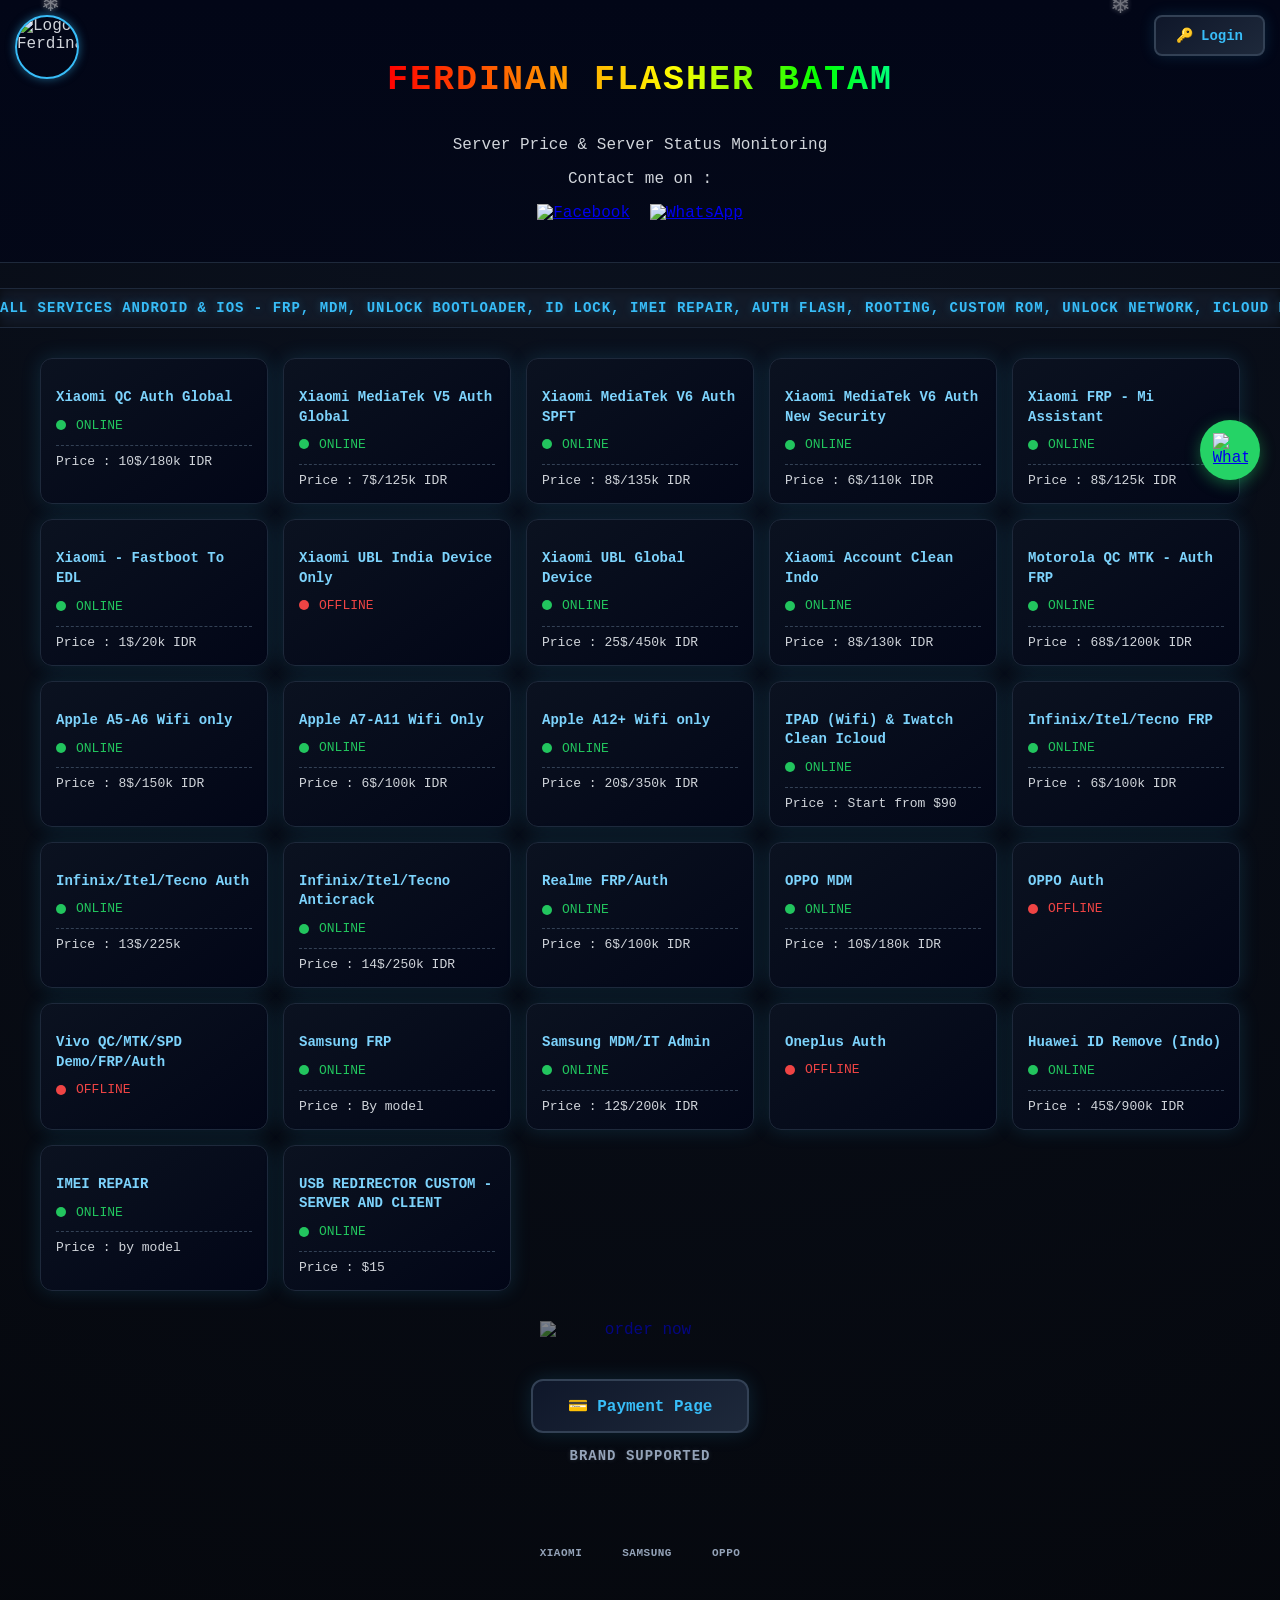
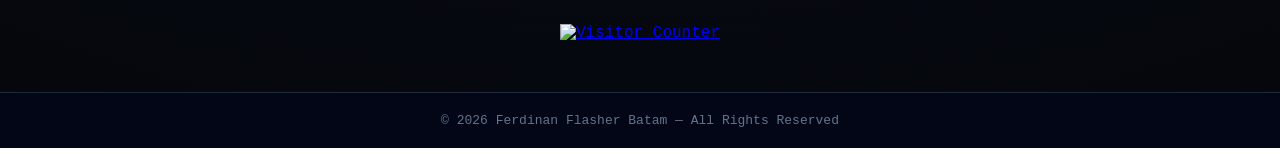
==== commit 25af5171: "Update index.html" ====
--- a/index.html
+++ b/index.html
@@ -163,7 +163,7 @@
         <!-- === GRUP VIVO === -->
         <div class="card" style="animation-delay:1.52s">
             <h3>Vivo QC/MTK/SPD Demo/FRP/Auth</h3>
-            <div class="status-row"><span class="led"></span><span class="status-text">ONLINE</span></div>
+            <div class="status-row"><span class="led"></span><span class="status-text">OFFLINE</span></div>
             <div class="price">Price : 25$/450k IDR</div>
         </div>
 
@@ -197,9 +197,9 @@
             <div class="price">Price : by model</div>
         </div>
         <div class="card" style="animation-delay:2s">
-            <h3>ENG ROM FILES</h3>
-            <div class="status-row"><span class="led"></span><span class="status-text">ONLINE</span></div>
-            <div class="price">Price : by model</div>
+            <h3>USB REDIRECTOR CUSTOM - SERVER AND CLIENT</h3>
+            <div class="status-row"><span class="led"></span><span class="status-text">ONLINE</span></div>
+            <div class="price">Price : $15</div>
         </div>
     </div> 
 
@@ -299,6 +299,6 @@
 
     <!-- Load CDN Icons & Logika Aplikasi JS -->
     <script src="https://code.iconify.design/iconify-icon/2.1.0/iconify-icon.min.js"></script>
-        <script src="script.js?v=5"></script>
+        <script src="script.js?v=6"></script>
 </body>
 </html>
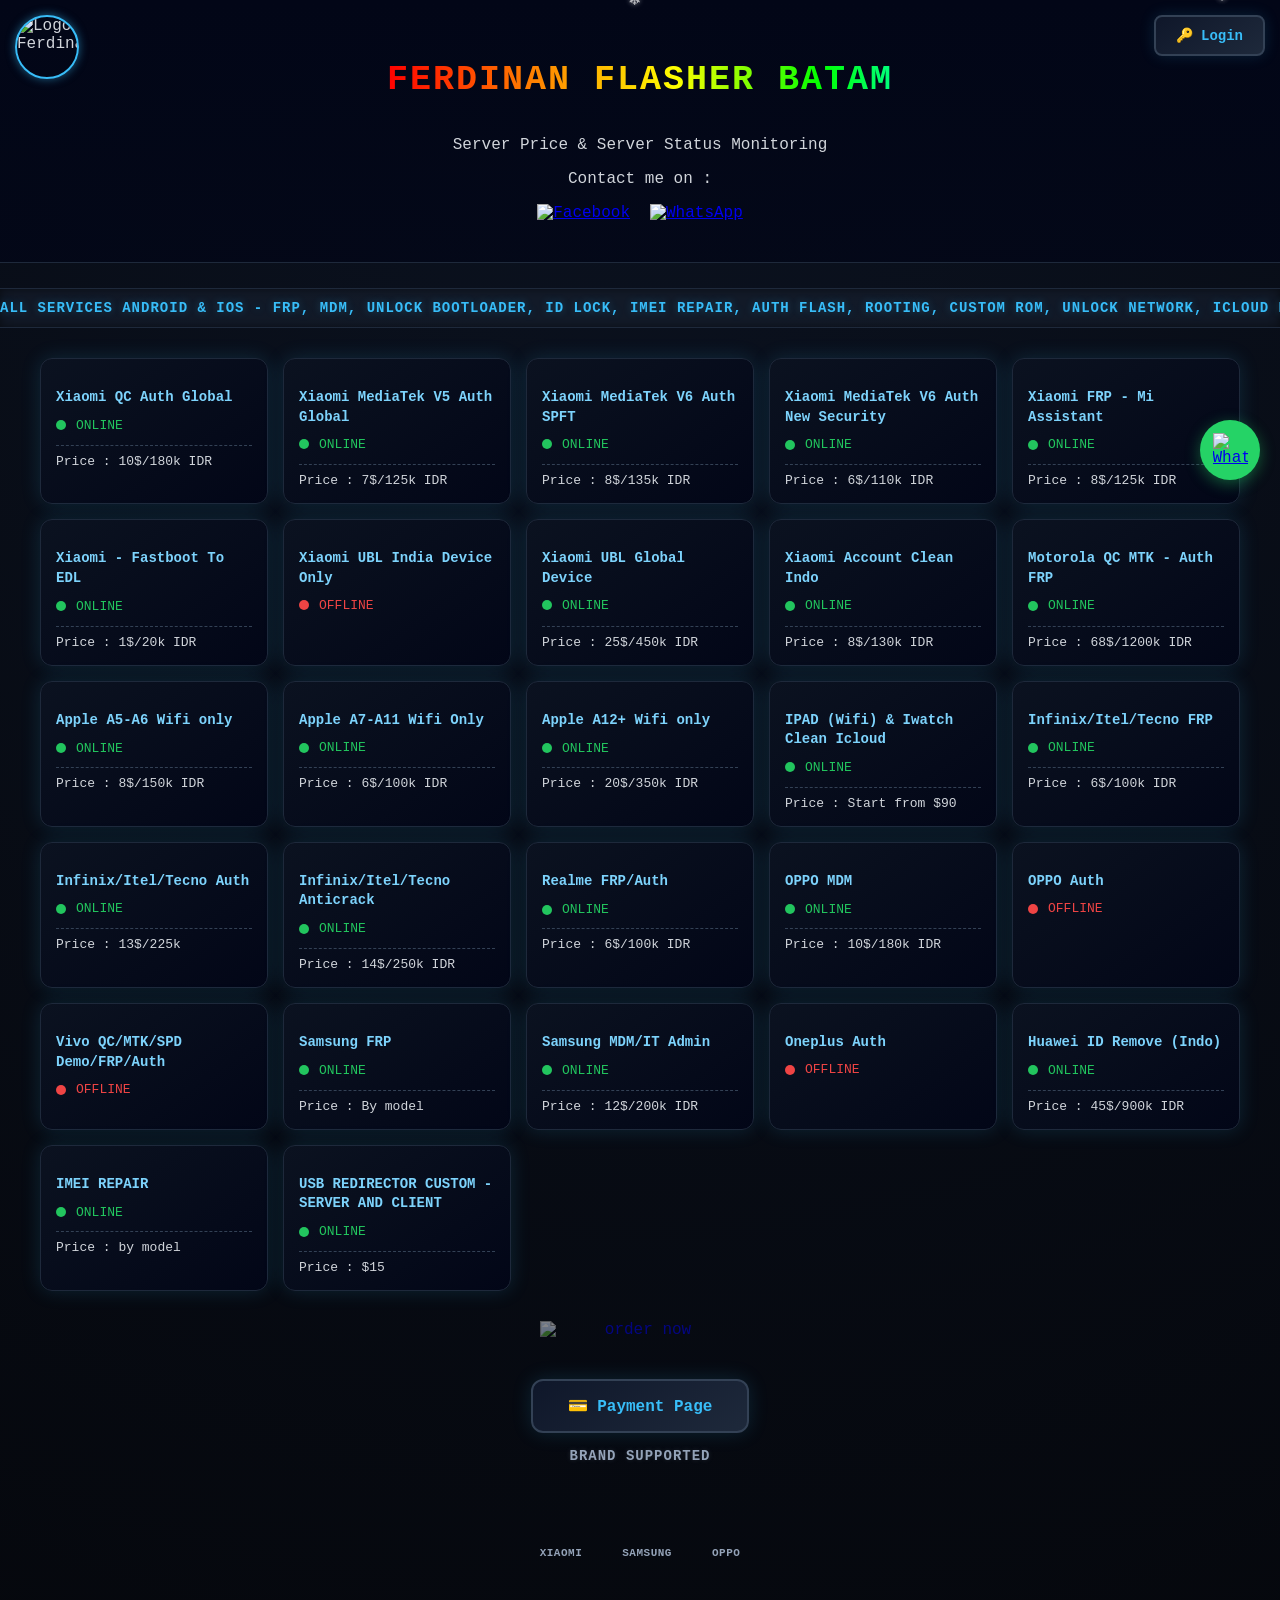
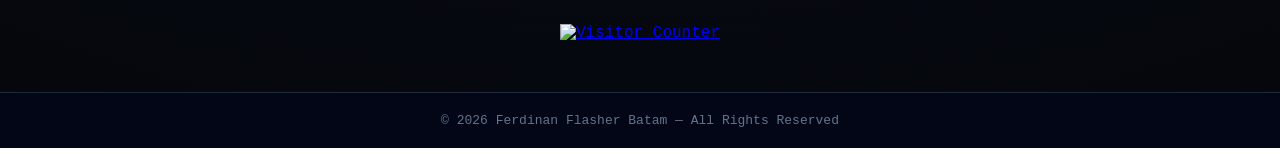
==== commit 2dd197b5: "Update index.html" ====
--- a/index.html
+++ b/index.html
@@ -31,7 +31,7 @@
         <div class="social-media-container">
             <div class="social-media-row">
                 <!-- Tombol Facebook -->
-                <a href="https://facebook.com/GANTI_DENGAN_LINK_FB_KAMU" target="_blank" title="Facebook Ferdinan Flasher" class="social-btn">
+                <a href="https://facebook.com/FS.TPP" target="_blank" title="Facebook Ferdinan Flasher" class="social-btn">
                     <img src="https://upload.wikimedia.org/wikipedia/commons/b/b9/2023_Facebook_icon.svg" alt="Facebook">
                 </a>
 
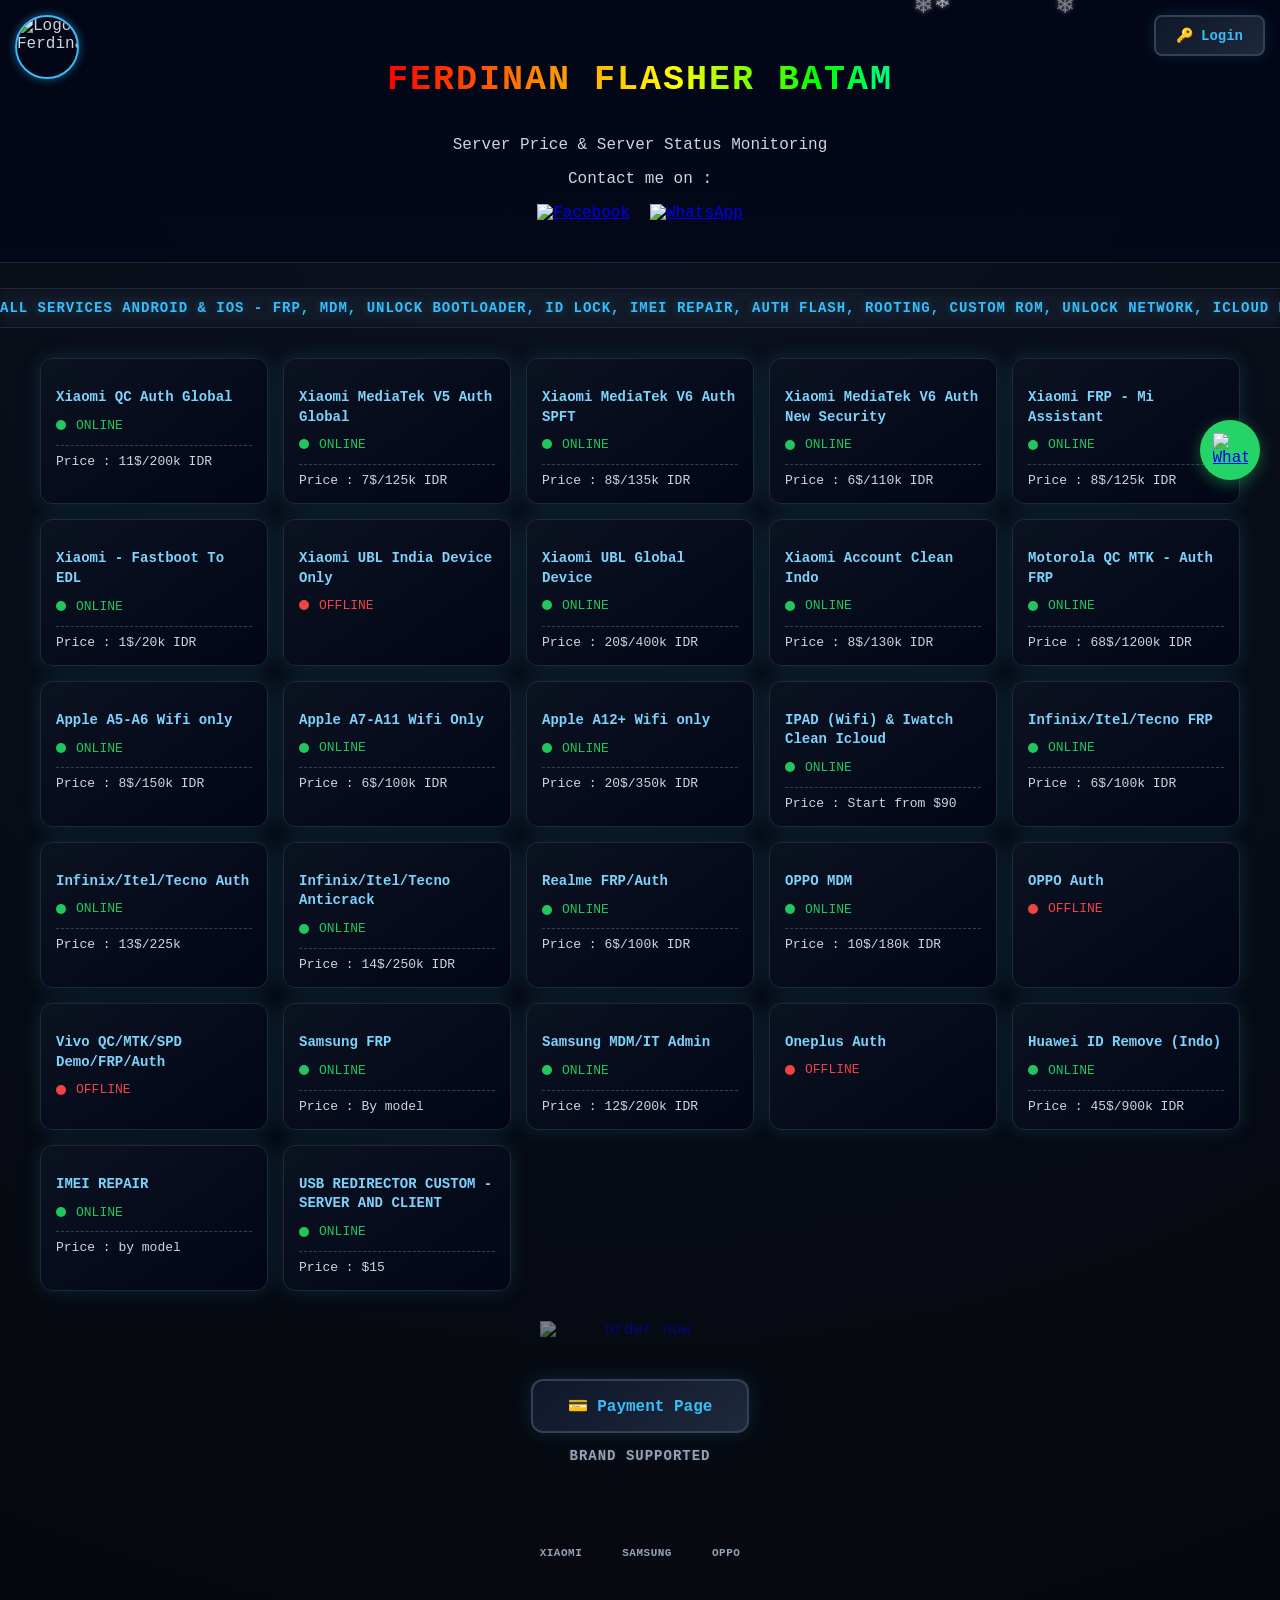
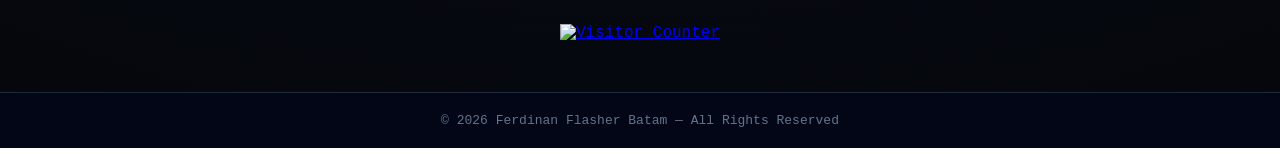
==== commit 93744c76: "Update print statement from 'Hello' to 'Goodbye'" ====
--- a/index.html
+++ b/index.html
@@ -57,7 +57,7 @@
         <div class="card" style="animation-delay:0s">
             <h3>Xiaomi QC Auth Global</h3>
             <div class="status-row"><span class="led"></span><span class="status-text">ONLINE</span></div>
-            <div class="price">Price : 10$/180k IDR</div>
+            <div class="price">Price : 11$/200k IDR</div>
         </div>
         <div class="card" style="animation-delay:0.08s">
             <h3>Xiaomi MediaTek V5 Auth Global</h3>
@@ -92,7 +92,7 @@
         <div class="card" style="animation-delay:0.56s">
             <h3>Xiaomi UBL Global Device</h3>
             <div class="status-row"><span class="led"></span><span class="status-text">ONLINE</span></div>
-            <div class="price">Price : 25$/450k IDR</div>
+            <div class="price">Price : 20$/400k IDR</div>
         </div>
         <div class="card" style="animation-delay:0.64s">
             <h3>Xiaomi Account Clean Indo</h3>
@@ -299,6 +299,6 @@
 
     <!-- Load CDN Icons & Logika Aplikasi JS -->
     <script src="https://code.iconify.design/iconify-icon/2.1.0/iconify-icon.min.js"></script>
-        <script src="script.js?v=6"></script>
+        <script src="script.js?v=8"></script>
 </body>
 </html>
